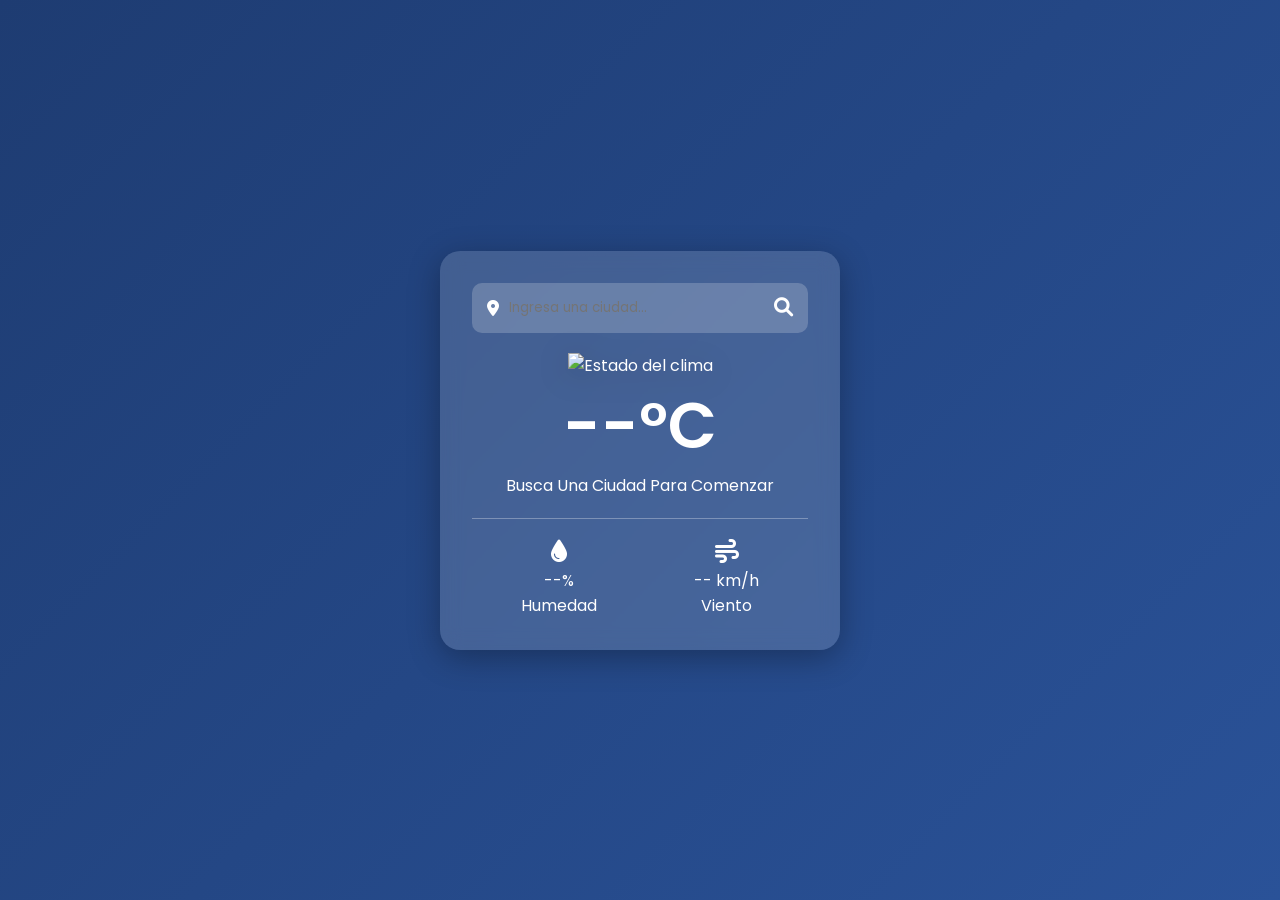
==== index.html @ cf7d3e1d "initial commit" ====
<!DOCTYPE html>
<html lang="es">
<head>
    <meta charset="UTF-8">
    <meta name="viewport" content="width=device-width, initial-scale=1.0">
    <title>SkyCast | Dashboard de Clima Dinámico</title>
    <link href="https://fonts.googleapis.com/css2?family=Poppins:wght@300;400;600&display=swap" rel="stylesheet">
    <link rel="stylesheet" href="https://cdnjs.cloudflare.com/ajax/libs/font-awesome/6.0.0/css/all.min.css">
    <link rel="stylesheet" href="style.css">
</head>
<body>

    <div class="container">
        <header class="search-box">
            <i class="fa-solid fa-location-dot"></i>
            <input type="text" id="city-input" placeholder="Ingresa una ciudad...">
            <button id="search-btn"><i class="fa-solid fa-magnifying-glass"></i></button>
        </header>

        <main class="weather-content" id="weather-card">
            
            <div class="weather-visual">
                <img src="assets/images/default.png" alt="Estado del clima" id="weather-icon">
                <h1 class="temp" id="temperature">--°C</h1>
                <p class="description" id="description">Busca una ciudad para comenzar</p>
            </div>

            <div class="weather-details">
                <div class="detail-item">
                    <i class="fa-solid fa-droplet"></i>
                    <div class="text">
                        <span id="humidity">--%</span>
                        <p>Humedad</p>
                    </div>
                </div>
                <div class="detail-item">
                    <i class="fa-solid fa-wind"></i>
                    <div class="text">
                        <span id="wind-speed">-- km/h</span>
                        <p>Viento</p>
                    </div>
                </div>
            </div>

        </main>

        <div class="not-found" id="error-message" style="display: none;">
            <p>Ciudad no encontrada, intenta de nuevo.</p>
        </div>
    </div>

    <script src="script.js"></script>
</body>
</html>
---- style.css ----
* {
    margin: 0;
    padding: 0;
    box-sizing: border-box;
    font-family: 'Poppins', sans-serif;
}

body {
    background: linear-gradient(135deg, #1e3c72, #2a5298); /* Fondo inicial */
    height: 100vh;
    display: flex;
    justify-content: center;
    align-items: center;
    transition: background 0.5s ease;
}

.container {
    background: rgba(255, 255, 255, 0.15);
    backdrop-filter: blur(10px);
    padding: 2rem;
    border-radius: 20px;
    width: 90%;
    max-width: 400px;
    color: white;
    text-align: center;
    box-shadow: 0 8px 32px rgba(0, 0, 0, 0.3);
}

.search-box {
    display: flex;
    align-items: center;
    background: rgba(255, 255, 255, 0.2);
    border-radius: 10px;
    padding: 5px 15px;
    margin-bottom: 20px;
}

.search-box input {
    background: transparent;
    border: none;
    outline: none;
    color: white;
    padding: 10px;
    width: 100%;
}

.search-box button {
    background: transparent;
    border: none;
    color: white;
    cursor: pointer;
    font-size: 1.2rem;
}

.weather-visual img {
    width: 150px;
    filter: drop-shadow(0 5px 15px rgba(0,0,0,0.2));
}

.temp { font-size: 4rem; font-weight: 600; }
.description { text-transform: capitalize; margin-bottom: 20px; }

.weather-details {
    display: flex;
    justify-content: space-around;
    border-top: 1px solid rgba(255, 255, 255, 0.3);
    padding-top: 20px;
}

.detail-item i { font-size: 1.5rem; margin-bottom: 5px; }
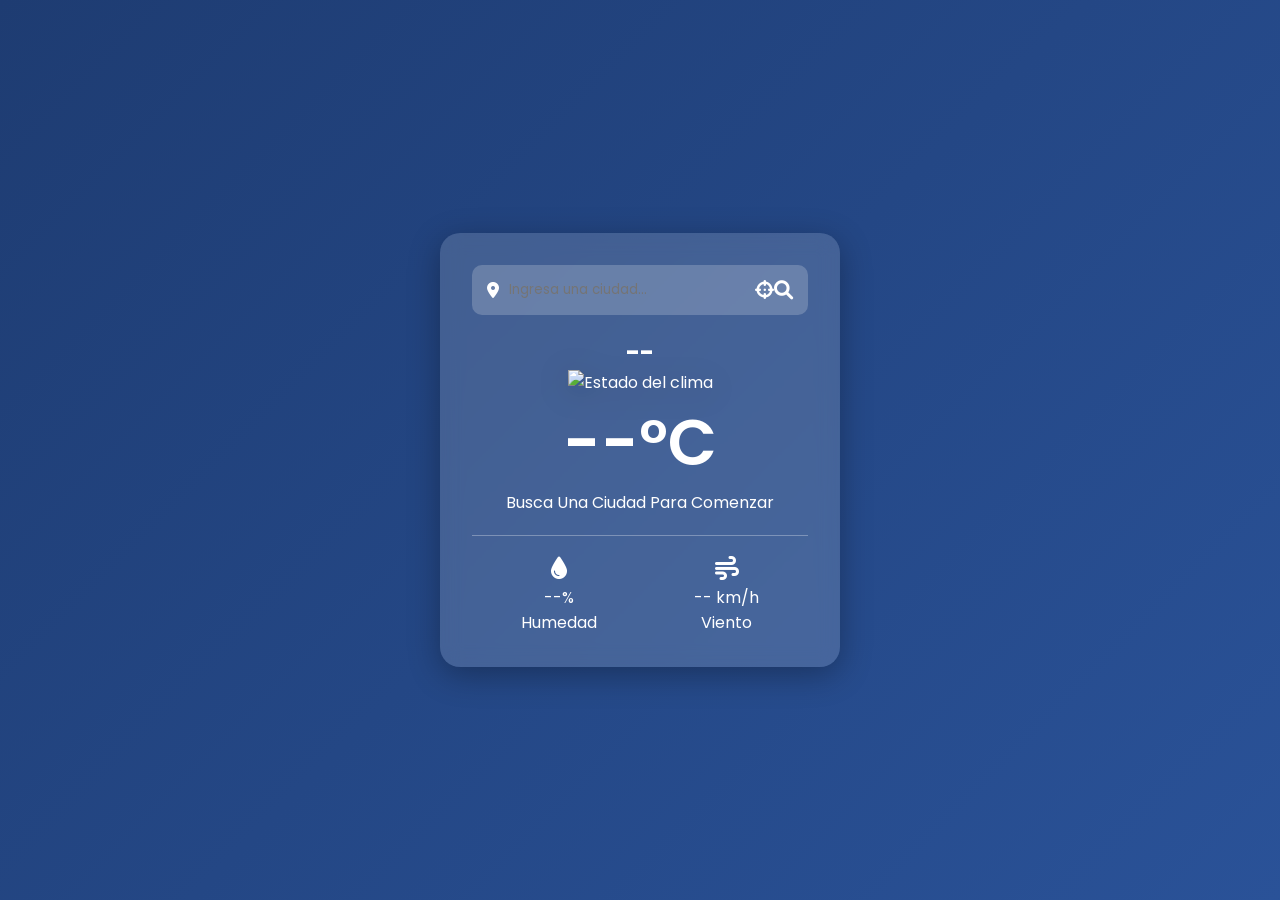
==== commit 094370dc: "Update index.html" ====
--- a/index.html
+++ b/index.html
@@ -14,12 +14,14 @@
         <header class="search-box">
             <i class="fa-solid fa-location-dot"></i>
             <input type="text" id="city-input" placeholder="Ingresa una ciudad...">
+            <button id="gps-btn" title="Usar mi ubicación"><i class="fa-solid fa-crosshairs"></i></button>
             <button id="search-btn"><i class="fa-solid fa-magnifying-glass"></i></button>
         </header>
 
         <main class="weather-content" id="weather-card">
             
             <div class="weather-visual">
+                <h2 id="location-name">--</h2>
                 <img src="assets/images/default.png" alt="Estado del clima" id="weather-icon">
                 <h1 class="temp" id="temperature">--°C</h1>
                 <p class="description" id="description">Busca una ciudad para comenzar</p>
@@ -51,4 +53,4 @@
 
     <script src="script.js"></script>
 </body>
-</html>+</html>
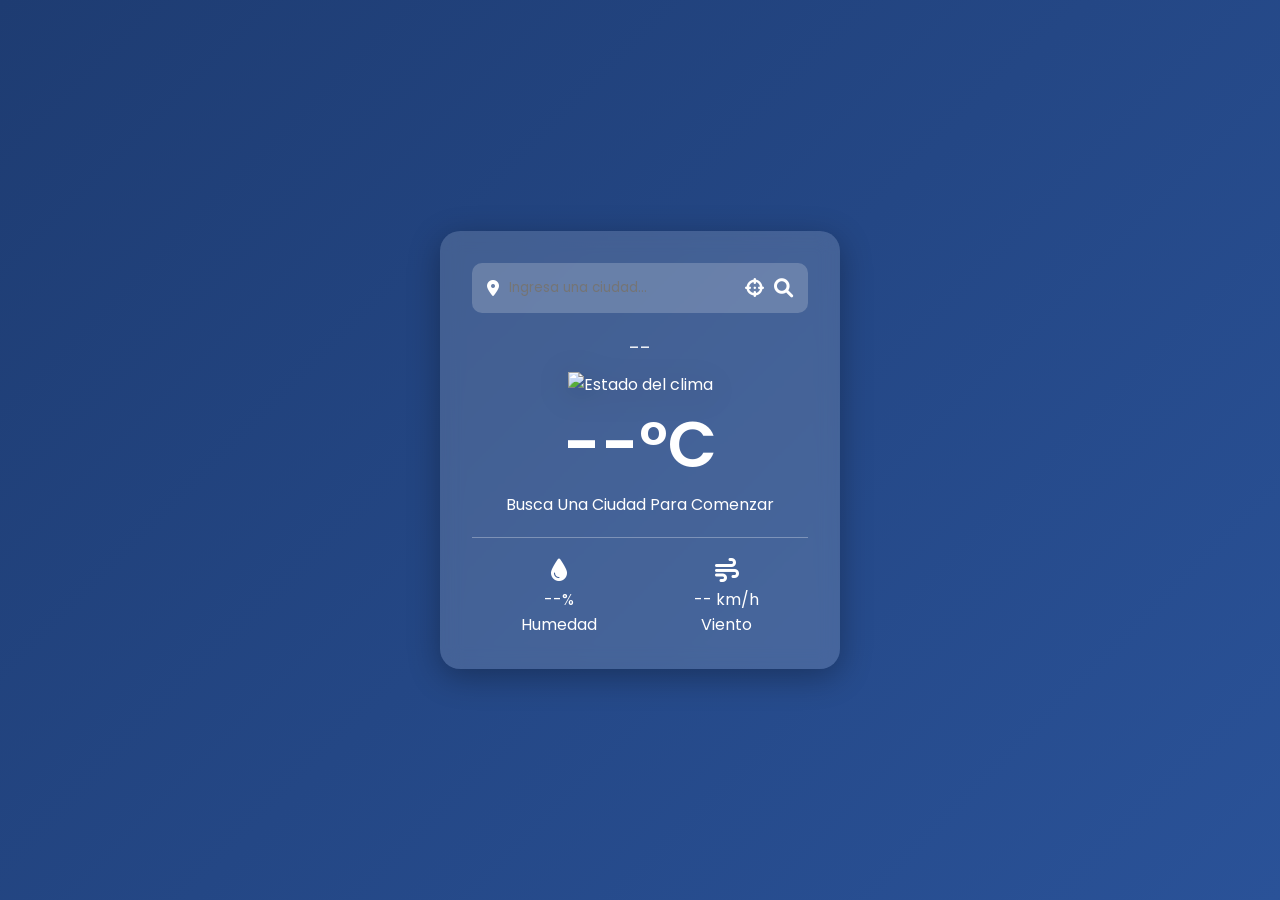
==== commit 559ef36d: "Update index.html" ====
--- a/index.html
+++ b/index.html
@@ -21,8 +21,9 @@
         <main class="weather-content" id="weather-card">
             
             <div class="weather-visual">
+                <p id="local-time" style="font-size: 0.8rem; opacity: 0.8;"></p>
                 <h2 id="location-name">--</h2>
-                <img src="assets/images/default.png" alt="Estado del clima" id="weather-icon">
+                <img src="https://cdn-icons-png.flaticon.com/512/704/704845.png" alt="Estado del clima" id="weather-icon">
                 <h1 class="temp" id="temperature">--°C</h1>
                 <p class="description" id="description">Busca una ciudad para comenzar</p>
             </div>
@@ -44,6 +45,9 @@
                 </div>
             </div>
 
+            <div class="forecast" id="forecast-container">
+                </div>
+
         </main>
 
         <div class="not-found" id="error-message" style="display: none;">
--- a/style.css
+++ b/style.css
@@ -6,7 +6,7 @@
 }
 
 body {
-    background: linear-gradient(135deg, #1e3c72, #2a5298); /* Fondo inicial */
+    background: linear-gradient(135deg, #1e3c72, #2a5298);
     height: 100vh;
     display: flex;
     justify-content: center;
@@ -50,10 +50,23 @@
     color: white;
     cursor: pointer;
     font-size: 1.2rem;
+    margin-left: 10px; /* Separación entre botones */
+    transition: transform 0.2s ease;
+}
+
+.search-box button:hover {
+    transform: scale(1.2);
+}
+
+#location-name {
+    font-weight: 400;
+    font-size: 1.2rem;
+    margin-bottom: 10px;
+    opacity: 0.9;
 }
 
 .weather-visual img {
-    width: 150px;
+    width: 120px;
     filter: drop-shadow(0 5px 15px rgba(0,0,0,0.2));
 }
 
@@ -67,4 +80,10 @@
     padding-top: 20px;
 }
 
-.detail-item i { font-size: 1.5rem; margin-bottom: 5px; }+.detail-item i { font-size: 1.5rem; margin-bottom: 5px; }
+
+.not-found {
+    margin-top: 10px;
+    color: #ffcccc;
+    font-size: 0.9rem;
+}
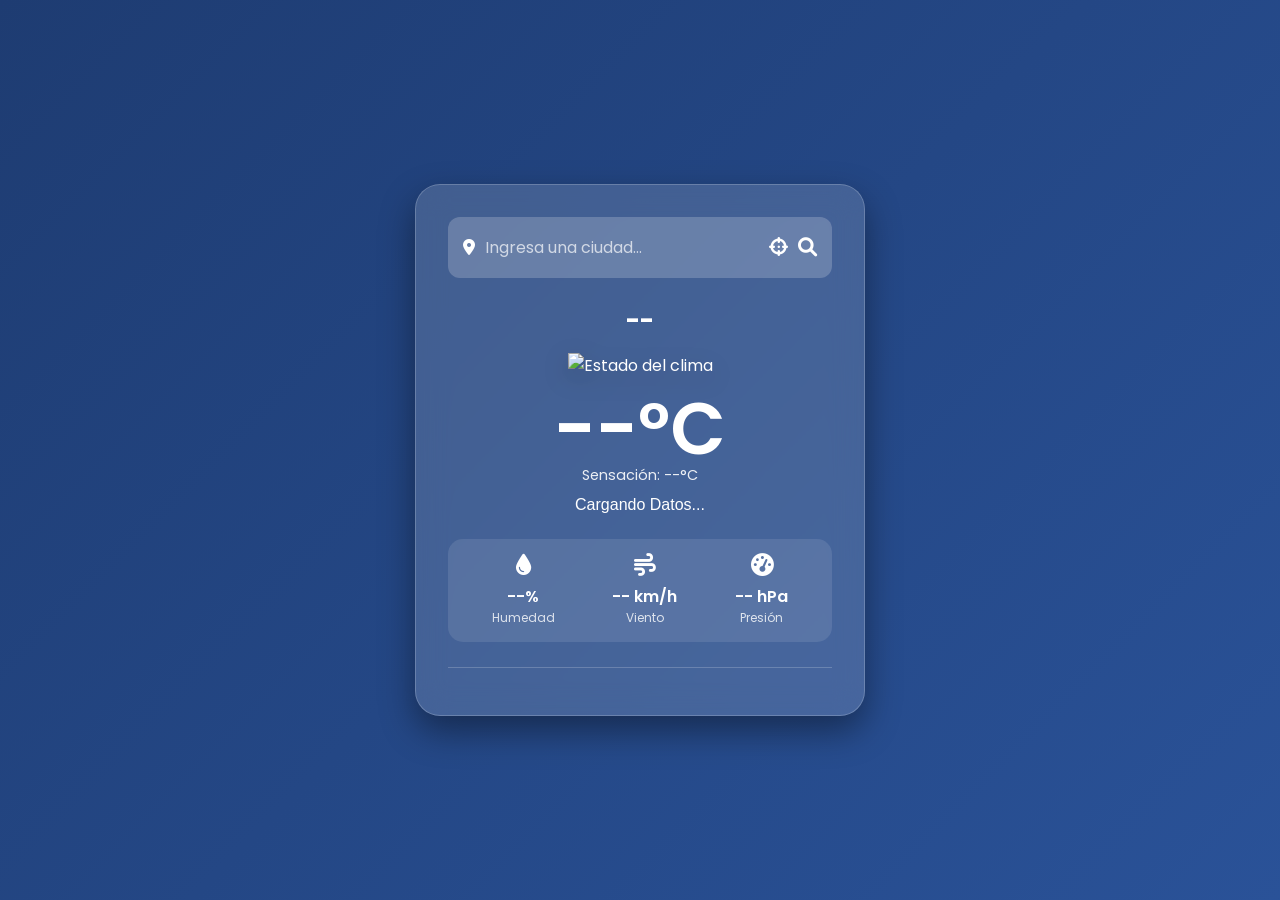
==== commit b761d658: "Update index.html" ====
--- a/index.html
+++ b/index.html
@@ -11,6 +11,10 @@
 <body>
 
     <div class="container">
+        <div id="loader" class="loader-container" style="display: none;">
+            <div class="spinner"></div>
+        </div>
+
         <header class="search-box">
             <i class="fa-solid fa-location-dot"></i>
             <input type="text" id="city-input" placeholder="Ingresa una ciudad...">
@@ -19,13 +23,13 @@
         </header>
 
         <main class="weather-content" id="weather-card">
-            
             <div class="weather-visual">
-                <p id="local-time" style="font-size: 0.8rem; opacity: 0.8;"></p>
+                <p id="local-time" style="font-size: 0.8rem; opacity: 0.8; margin-bottom: 5px;"></p>
                 <h2 id="location-name">--</h2>
                 <img src="https://cdn-icons-png.flaticon.com/512/704/704845.png" alt="Estado del clima" id="weather-icon">
                 <h1 class="temp" id="temperature">--°C</h1>
-                <p class="description" id="description">Busca una ciudad para comenzar</p>
+                <p id="feels-like" style="font-size: 0.9rem; margin-bottom: 10px; opacity: 0.9;">Sensación: --°C</p>
+                <p class="description" id="description">Cargando datos...</p>
             </div>
 
             <div class="weather-details">
@@ -43,11 +47,17 @@
                         <p>Viento</p>
                     </div>
                 </div>
+                <div class="detail-item">
+                    <i class="fa-solid fa-gauge-high"></i>
+                    <div class="text">
+                        <span id="pressure">-- hPa</span>
+                        <p>Presión</p>
+                    </div>
+                </div>
             </div>
 
             <div class="forecast" id="forecast-container">
                 </div>
-
         </main>
 
         <div class="not-found" id="error-message" style="display: none;">
--- a/style.css
+++ b/style.css
@@ -7,32 +7,34 @@
 
 body {
     background: linear-gradient(135deg, #1e3c72, #2a5298);
-    height: 100vh;
+    min-height: 100vh;
     display: flex;
     justify-content: center;
     align-items: center;
     transition: background 0.5s ease;
+    padding: 20px;
 }
 
 .container {
     background: rgba(255, 255, 255, 0.15);
-    backdrop-filter: blur(10px);
+    backdrop-filter: blur(15px);
     padding: 2rem;
-    border-radius: 20px;
-    width: 90%;
-    max-width: 400px;
+    border-radius: 25px;
+    width: 100%;
+    max-width: 450px;
     color: white;
     text-align: center;
-    box-shadow: 0 8px 32px rgba(0, 0, 0, 0.3);
+    box-shadow: 0 15px 35px rgba(0, 0, 0, 0.4);
+    border: 1px solid rgba(255, 255, 255, 0.2);
 }
 
 .search-box {
     display: flex;
     align-items: center;
     background: rgba(255, 255, 255, 0.2);
-    border-radius: 10px;
-    padding: 5px 15px;
-    margin-bottom: 20px;
+    border-radius: 12px;
+    padding: 8px 15px;
+    margin-bottom: 25px;
 }
 
 .search-box input {
@@ -42,7 +44,10 @@
     color: white;
     padding: 10px;
     width: 100%;
+    font-size: 1rem;
 }
+
+.search-box input::placeholder { color: rgba(255, 255, 255, 0.7); }
 
 .search-box button {
     background: transparent;
@@ -50,40 +55,52 @@
     color: white;
     cursor: pointer;
     font-size: 1.2rem;
-    margin-left: 10px; /* Separación entre botones */
-    transition: transform 0.2s ease;
+    margin-left: 10px;
+    transition: transform 0.2s;
 }
 
-.search-box button:hover {
-    transform: scale(1.2);
+.search-box button:hover { transform: scale(1.2); }
+
+#location-name { font-size: 1.5rem; margin-top: 5px; }
+
+.weather-visual img {
+    width: 130px;
+    margin: 15px 0;
+    filter: drop-shadow(0 8px 12px rgba(0,0,0,0.2));
 }
 
-#location-name {
-    font-weight: 400;
-    font-size: 1.2rem;
-    margin-bottom: 10px;
-    opacity: 0.9;
-}
-
-.weather-visual img {
-    width: 120px;
-    filter: drop-shadow(0 5px 15px rgba(0,0,0,0.2));
-}
-
-.temp { font-size: 4rem; font-weight: 600; }
-.description { text-transform: capitalize; margin-bottom: 20px; }
+.temp { font-size: 4.5rem; font-weight: 600; line-height: 1; }
+.description { text-transform: capitalize; margin-bottom: 25px; font-weight: 300; }
 
 .weather-details {
     display: flex;
     justify-content: space-around;
-    border-top: 1px solid rgba(255, 255, 255, 0.3);
-    padding-top: 20px;
+    background: rgba(255, 255, 255, 0.1);
+    border-radius: 15px;
+    padding: 15px;
+    margin-bottom: 25px;
 }
 
-.detail-item i { font-size: 1.5rem; margin-bottom: 5px; }
+.detail-item i { font-size: 1.4rem; margin-bottom: 8px; display: block; }
+.detail-item span { font-weight: 600; }
+.detail-item p { font-size: 0.75rem; opacity: 0.8; }
 
-.not-found {
-    margin-top: 10px;
-    color: #ffcccc;
-    font-size: 0.9rem;
+/* Estilos para el Pronóstico */
+.forecast {
+    display: flex;
+    justify-content: space-between;
+    padding-top: 15px;
+    border-top: 1px solid rgba(255, 255, 255, 0.2);
 }
+
+.forecast-item {
+    display: flex;
+    flex-direction: column;
+    align-items: center;
+}
+
+.forecast-item p { font-size: 0.8rem; text-transform: uppercase; margin-bottom: 5px; }
+.forecast-item img { width: 40px; }
+.forecast-item span { font-weight: 600; font-size: 0.9rem; }
+
+.not-found { color: #ff8e8e; font-weight: 600; margin-top: 15px; }
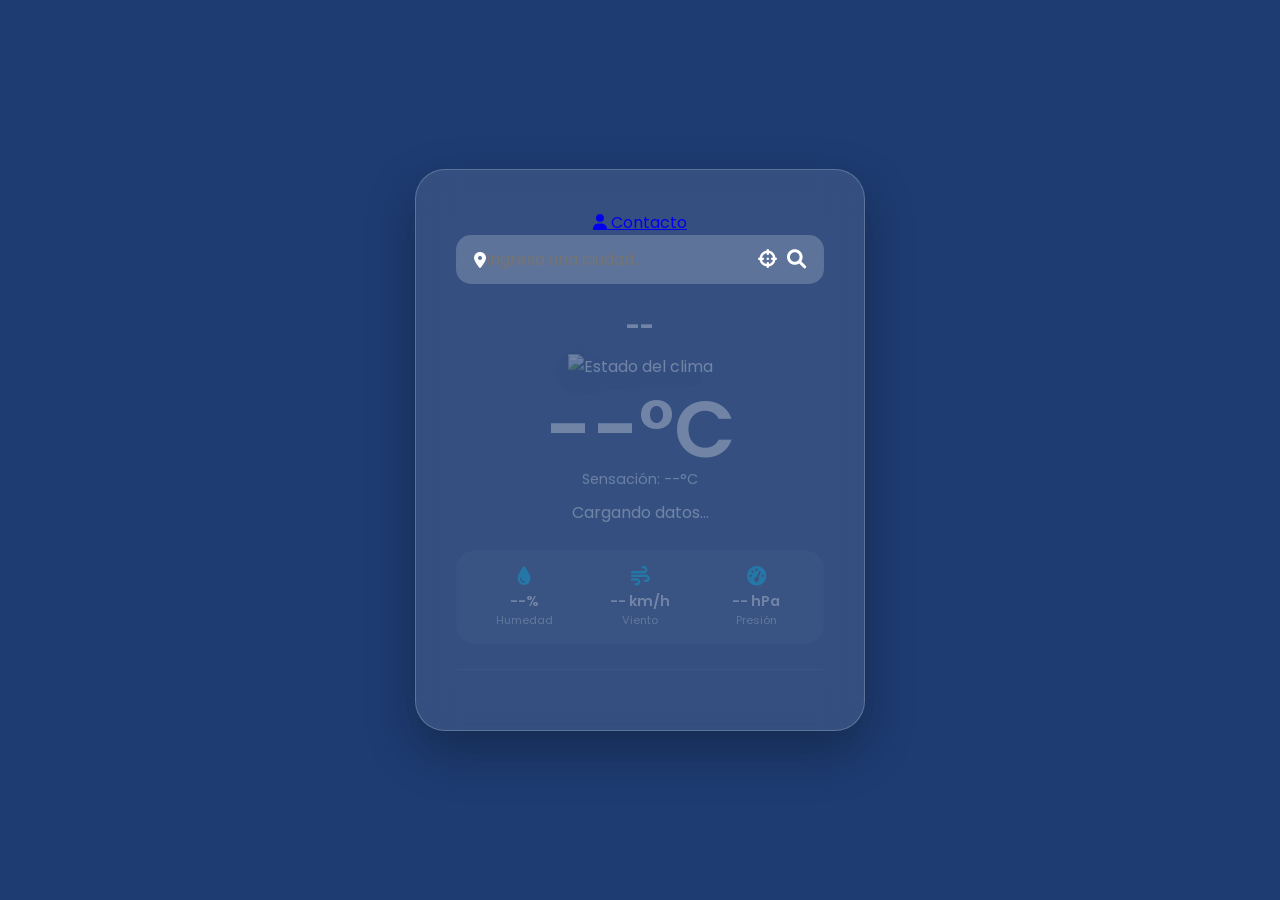
==== commit 8e464432: "Update index.html" ====
--- a/index.html
+++ b/index.html
@@ -11,6 +11,10 @@
 <body>
 
     <div class="container">
+        <a href="contacto.html" class="contact-btn" title="Ir a Contacto">
+            <i class="fa-solid fa-user"></i> Contacto
+        </a>
+
         <div id="loader" class="loader-container" style="display: none;">
             <div class="spinner"></div>
         </div>
--- a/style.css
+++ b/style.css
@@ -6,101 +6,100 @@
 }
 
 body {
-    background: linear-gradient(135deg, #1e3c72, #2a5298);
+    background: #1e3c72;
     min-height: 100vh;
     display: flex;
     justify-content: center;
     align-items: center;
-    transition: background 0.5s ease;
+    transition: background 0.8s ease;
     padding: 20px;
 }
 
 .container {
-    background: rgba(255, 255, 255, 0.15);
-    backdrop-filter: blur(15px);
-    padding: 2rem;
-    border-radius: 25px;
+    position: relative;
+    background: rgba(255, 255, 255, 0.1);
+    backdrop-filter: blur(20px);
+    padding: 2.5rem;
+    border-radius: 30px;
     width: 100%;
     max-width: 450px;
     color: white;
     text-align: center;
-    box-shadow: 0 15px 35px rgba(0, 0, 0, 0.4);
+    box-shadow: 0 20px 50px rgba(0, 0, 0, 0.3);
     border: 1px solid rgba(255, 255, 255, 0.2);
 }
+
+/* Spinner de Carga */
+.loader-container {
+    position: absolute;
+    top: 50%; left: 50%;
+    transform: translate(-50%, -50%);
+    z-index: 10;
+}
+
+.spinner {
+    width: 50px; height: 50px;
+    border: 5px solid rgba(255, 255, 255, 0.3);
+    border-top: 5px solid white;
+    border-radius: 50%;
+    animation: spin 1s linear infinite;
+}
+
+@keyframes spin { 0% { transform: rotate(0deg); } 100% { transform: rotate(360deg); } }
 
 .search-box {
     display: flex;
     align-items: center;
     background: rgba(255, 255, 255, 0.2);
-    border-radius: 12px;
-    padding: 8px 15px;
+    border-radius: 15px;
+    padding: 10px 18px;
     margin-bottom: 25px;
 }
 
 .search-box input {
-    background: transparent;
-    border: none;
-    outline: none;
-    color: white;
-    padding: 10px;
-    width: 100%;
-    font-size: 1rem;
+    background: transparent; border: none; outline: none;
+    color: white; width: 100%; font-size: 1rem;
 }
 
-.search-box input::placeholder { color: rgba(255, 255, 255, 0.7); }
-
 .search-box button {
-    background: transparent;
-    border: none;
-    color: white;
-    cursor: pointer;
-    font-size: 1.2rem;
-    margin-left: 10px;
-    transition: transform 0.2s;
+    background: transparent; border: none; color: white;
+    cursor: pointer; font-size: 1.2rem; margin-left: 10px;
+    transition: 0.3s;
 }
 
-.search-box button:hover { transform: scale(1.2); }
-
-#location-name { font-size: 1.5rem; margin-top: 5px; }
+.search-box button:hover { transform: scale(1.2) rotate(15deg); }
 
 .weather-visual img {
-    width: 130px;
-    margin: 15px 0;
-    filter: drop-shadow(0 8px 12px rgba(0,0,0,0.2));
+    width: 120px; margin: 10px 0;
+    filter: drop-shadow(0 10px 15px rgba(0,0,0,0.2));
 }
 
-.temp { font-size: 4.5rem; font-weight: 600; line-height: 1; }
-.description { text-transform: capitalize; margin-bottom: 25px; font-weight: 300; }
+.temp { font-size: 5rem; font-weight: 600; line-height: 1; }
 
 .weather-details {
-    display: flex;
-    justify-content: space-around;
-    background: rgba(255, 255, 255, 0.1);
-    border-radius: 15px;
+    display: grid;
+    grid-template-columns: repeat(3, 1fr);
+    gap: 10px;
+    background: rgba(255, 255, 255, 0.08);
+    border-radius: 20px;
     padding: 15px;
-    margin-bottom: 25px;
+    margin: 25px 0;
 }
 
-.detail-item i { font-size: 1.4rem; margin-bottom: 8px; display: block; }
-.detail-item span { font-weight: 600; }
-.detail-item p { font-size: 0.75rem; opacity: 0.8; }
+.detail-item i { font-size: 1.2rem; margin-bottom: 5px; color: #00d2ff; }
+.detail-item span { font-size: 0.9rem; font-weight: 600; display: block; }
+.detail-item p { font-size: 0.7rem; opacity: 0.7; }
 
-/* Estilos para el Pronóstico */
 .forecast {
     display: flex;
     justify-content: space-between;
-    padding-top: 15px;
-    border-top: 1px solid rgba(255, 255, 255, 0.2);
+    padding-top: 20px;
+    border-top: 1px solid rgba(255, 255, 255, 0.1);
 }
 
-.forecast-item {
-    display: flex;
-    flex-direction: column;
-    align-items: center;
-}
+.forecast-item { display: flex; flex-direction: column; align-items: center; }
+.forecast-item p { font-size: 0.75rem; text-transform: uppercase; margin-bottom: 5px; }
+.forecast-item img { width: 35px; }
+.forecast-item span { font-weight: 600; font-size: 0.85rem; }
 
-.forecast-item p { font-size: 0.8rem; text-transform: uppercase; margin-bottom: 5px; }
-.forecast-item img { width: 40px; }
-.forecast-item span { font-weight: 600; font-size: 0.9rem; }
-
-.not-found { color: #ff8e8e; font-weight: 600; margin-top: 15px; }
+.not-found { color: #ff6b6b; margin-top: 15px; font-weight: 600; }
